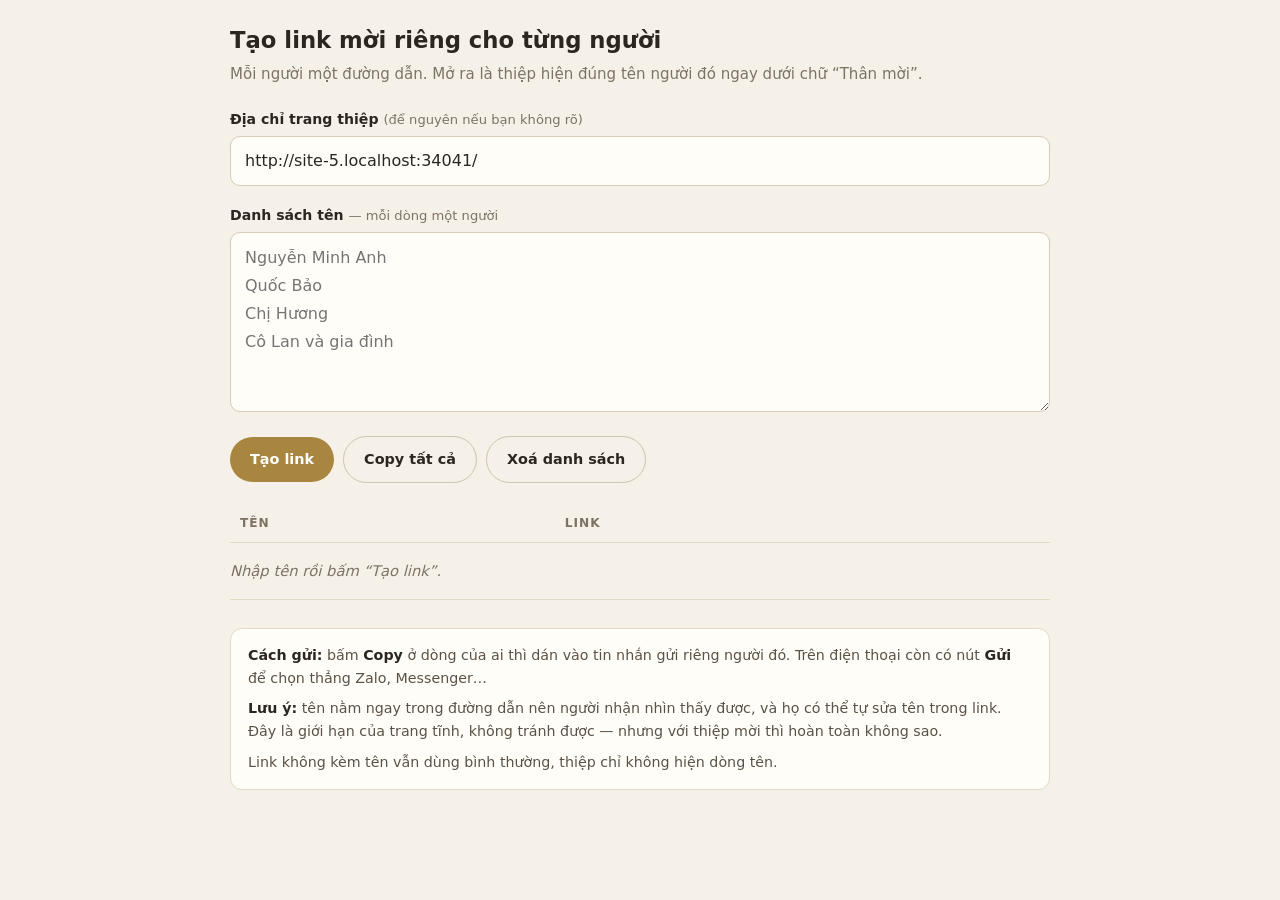
==== taolink.html @ 7654fa89 "link" ====
<!DOCTYPE html>
<html lang="vi">
<head>
<meta charset="UTF-8" />
<meta name="viewport" content="width=device-width, initial-scale=1" />
<meta name="robots" content="noindex, nofollow" />
<title>Tạo link mời riêng cho từng người</title>
<style>
  *{box-sizing:border-box;margin:0;padding:0}
  body{font-family:-apple-system,"Segoe UI",system-ui,sans-serif;background:#f5f1e8;color:#2c2620;
    line-height:1.6;padding:26px 16px 70px;-webkit-text-size-adjust:100%}
  .wrap{max-width:820px;margin:0 auto}
  h1{font-size:1.42rem;line-height:1.3;margin-bottom:6px}
  .sub{color:#7d7365;font-size:.94rem;margin-bottom:22px}
  label{display:block;font-weight:600;font-size:.88rem;margin:18px 0 6px}
  .hint{font-weight:400;color:#7d7365;font-size:.82rem}
  input,textarea{width:100%;padding:11px 14px;border:1px solid #d6cbb4;border-radius:10px;
    background:#fffdf8;font:inherit;font-size:1rem;color:inherit}
  textarea{min-height:180px;resize:vertical;line-height:1.75}
  input:focus,textarea:focus{outline:none;border-color:#a9863f;box-shadow:0 0 0 3px rgba(169,134,63,.16)}
  .row{display:flex;gap:9px;flex-wrap:wrap;align-items:center;margin-top:16px}
  button{border:none;border-radius:24px;padding:11px 20px;font:inherit;font-weight:600;
    font-size:.9rem;cursor:pointer;background:#a9863f;color:#fff;transition:.2s}
  button:hover{background:#8d6d2e}
  button.ghost{background:transparent;color:#2c2620;border:1px solid #cfc4ad}
  button.ghost:hover{background:#e9e1d1}
  .count{font-size:.88rem;color:#7d7365}
  table{width:100%;border-collapse:collapse;margin-top:22px;font-size:.92rem}
  th,td{text-align:left;padding:9px 10px;border-bottom:1px solid #e3dac6;vertical-align:top}
  th{font-size:.76rem;text-transform:uppercase;letter-spacing:1px;color:#7d7365}
  td.name{font-weight:600}
  td.link{word-break:break-all;font-family:ui-monospace,SFMono-Regular,Menlo,monospace;
    font-size:.8rem;color:#5a5245}
  td.act{white-space:nowrap;text-align:right}
  td.act button{padding:7px 14px;font-size:.82rem;border-radius:18px;margin-left:6px}
  .empty{color:#7d7365;font-style:italic;padding:16px 0}
  .note{margin-top:28px;padding:15px 17px;background:#fffdf8;border:1px solid #e3dac6;
    border-radius:12px;font-size:.89rem;color:#5a5245}
  .note b{color:#2c2620}
  .note p+p{margin-top:8px}
  .toast{position:fixed;left:50%;bottom:24px;transform:translateX(-50%) translateY(80px);
    background:#2c2620;color:#fff;padding:11px 20px;border-radius:22px;font-size:.88rem;
    max-width:88vw;text-align:center;opacity:0;transition:.25s;pointer-events:none;z-index:9}
  .toast.show{opacity:1;transform:translateX(-50%) translateY(0)}
  /* Điện thoại: bảng đổi thành từng thẻ, không để tràn ngang */
  @media(max-width:620px){
    table{font-size:.95rem}
    thead{display:none}
    table,tbody,tr,td{display:block;width:100%}
    tr{background:#fffdf8;border:1px solid #e3dac6;border-radius:12px;
      padding:12px 14px;margin-bottom:10px}
    td{border:none;padding:2px 0}
    td.act{text-align:left;margin-top:10px}
    td.act button{margin:0 8px 0 0}
  }
</style>
</head>
<body>
<div class="wrap">
  <h1>Tạo link mời riêng cho từng người</h1>
  <p class="sub">Mỗi người một đường dẫn. Mở ra là thiệp hiện đúng tên người đó ngay dưới chữ “Thân mời”.</p>

  <label for="base">Địa chỉ trang thiệp <span class="hint">(để nguyên nếu bạn không rõ)</span></label>
  <input id="base" type="url" inputmode="url" spellcheck="false" autocapitalize="off" />

  <label for="names">Danh sách tên <span class="hint">— mỗi dòng một người</span></label>
  <textarea id="names" spellcheck="false" autocapitalize="words"
    placeholder="Nguyễn Minh Anh&#10;Quốc Bảo&#10;Chị Hương&#10;Cô Lan và gia đình"></textarea>

  <div class="row">
    <button id="btnMake">Tạo link</button>
    <button id="btnCopyAll" class="ghost">Copy tất cả</button>
    <button id="btnClear" class="ghost">Xoá danh sách</button>
    <span class="count" id="count"></span>
  </div>

  <table id="out">
    <thead><tr><th>Tên</th><th>Link</th><th></th></tr></thead>
    <tbody><tr><td colspan="3" class="empty">Nhập tên rồi bấm “Tạo link”.</td></tr></tbody>
  </table>

  <div class="note">
    <p><b>Cách gửi:</b> bấm <b>Copy</b> ở dòng của ai thì dán vào tin nhắn gửi riêng người đó.
      Trên điện thoại còn có nút <b>Gửi</b> để chọn thẳng Zalo, Messenger…</p>
    <p><b>Lưu ý:</b> tên nằm ngay trong đường dẫn nên người nhận nhìn thấy được, và họ có thể
      tự sửa tên trong link. Đây là giới hạn của trang tĩnh, không tránh được — nhưng với thiệp
      mời thì hoàn toàn không sao.</p>
    <p>Link không kèm tên vẫn dùng bình thường, thiệp chỉ không hiện dòng tên.</p>
  </div>
</div>
<div class="toast" id="toast"></div>

<script>
(function () {
  var $ = function (id) { return document.getElementById(id); };
  var TRANG_MAC_DINH = 'https://lluciper.github.io/OurChapter/';
  var toastTimer = null;
  var danhSach = [];

  /* Mở trang này từ đâu thì lấy luôn địa chỉ đó làm gốc, để sau này
     đổi tên miền hay chuyển repo cũng không phải sửa gì. */
  function trangGoc() {
    if (location.protocol === 'file:') return TRANG_MAC_DINH;
    return location.href.split('#')[0].split('?')[0].replace(/[^/]*$/, '');
  }

  function toast(msg) {
    var t = $('toast');
    t.textContent = msg;
    t.classList.add('show');
    clearTimeout(toastTimer);
    toastTimer = setTimeout(function () { t.classList.remove('show'); }, 1900);
  }

  function copy(text, msg) {
    /* clipboard API chỉ chạy trên HTTPS hoặc localhost; mở bằng file:// phải dùng cách cũ */
    if (navigator.clipboard && window.isSecureContext) {
      navigator.clipboard.writeText(text)
        .then(function () { toast(msg); })
        .catch(function () { copyCu(text, msg); });
    } else {
      copyCu(text, msg);
    }
  }

  function copyCu(text, msg) {
    var ta = document.createElement('textarea');
    ta.value = text;
    ta.setAttribute('readonly', '');
    ta.style.position = 'fixed';
    ta.style.top = '0';
    ta.style.opacity = '0';
    document.body.appendChild(ta);
    ta.select();
    ta.setSelectionRange(0, text.length);   /* iOS cần dòng này mới chọn được */
    try { toast(document.execCommand('copy') ? msg : 'Không copy được, bạn chọn rồi copy tay nhé'); }
    catch (e) { toast('Không copy được, bạn chọn rồi copy tay nhé'); }
    document.body.removeChild(ta);
  }

  function taoLink(base, ten) {
    var g = (base || '').trim() || TRANG_MAC_DINH;
    g = g.split('#')[0].split('?')[0];               /* bỏ đuôi cũ nếu người dùng dán cả link có tên */
    if (!/\/$/.test(g) && !/\.html?$/i.test(g)) g += '/';
    return g + '?ten=' + encodeURIComponent(ten);    /* tự lo dấu cách và dấu tiếng Việt */
  }

  function themNut(td, chu, ghost, fn) {
    var b = document.createElement('button');
    b.textContent = chu;
    if (ghost) b.className = 'ghost';
    b.addEventListener('click', fn);
    td.appendChild(b);
  }

  function render() {
    var tb = $('out').querySelector('tbody');
    tb.innerHTML = '';
    if (!danhSach.length) {
      var tr0 = document.createElement('tr');
      var td0 = document.createElement('td');
      td0.colSpan = 3; td0.className = 'empty';
      td0.textContent = 'Nhập tên rồi bấm “Tạo link”.';
      tr0.appendChild(td0); tb.appendChild(tr0);
      $('count').textContent = '';
      return;
    }
    danhSach.forEach(function (d) {
      var tr = document.createElement('tr');
      var tdN = document.createElement('td'); tdN.className = 'name'; tdN.textContent = d.ten;
      var tdL = document.createElement('td'); tdL.className = 'link'; tdL.textContent = d.link;
      var tdA = document.createElement('td'); tdA.className = 'act';
      themNut(tdA, 'Copy', false, function () { copy(d.link, 'Đã copy link của ' + d.ten); });
      if (navigator.share) {
        themNut(tdA, 'Gửi', true, function () {
          navigator.share({ title: 'Thư mời tốt nghiệp', text: 'Gửi ' + d.ten, url: d.link })
            .catch(function () {/* người dùng bấm huỷ */});
        });
      }
      themNut(tdA, 'Mở', true, function () { window.open(d.link, '_blank', 'noopener'); });
      tr.appendChild(tdN); tr.appendChild(tdL); tr.appendChild(tdA);
      tb.appendChild(tr);
    });
    $('count').textContent = danhSach.length + ' link';
  }

  $('btnMake').addEventListener('click', function () {
    var base = $('base').value;
    var daCo = {};
    danhSach = $('names').value.split('\n')
      .map(function (x) { return x.replace(/\s+/g, ' ').trim(); })
      .filter(function (x) {
        if (!x) return false;
        var k = x.toLowerCase();
        if (daCo[k]) return false;                   /* bỏ tên trùng */
        daCo[k] = 1; return true;
      })
      .map(function (ten) { return { ten: ten, link: taoLink(base, ten) }; });
    render();
    toast(danhSach.length ? 'Đã tạo ' + danhSach.length + ' link' : 'Chưa có tên nào');
  });

  $('btnCopyAll').addEventListener('click', function () {
    if (!danhSach.length) { toast('Chưa có link nào'); return; }
    var txt = danhSach.map(function (d) { return d.ten + '\t' + d.link; }).join('\n');
    copy(txt, 'Đã copy ' + danhSach.length + ' link');
  });

  $('btnClear').addEventListener('click', function () {
    $('names').value = ''; danhSach = []; render();
  });

  $('base').value = trangGoc();
})();
</script>
</body>
</html>
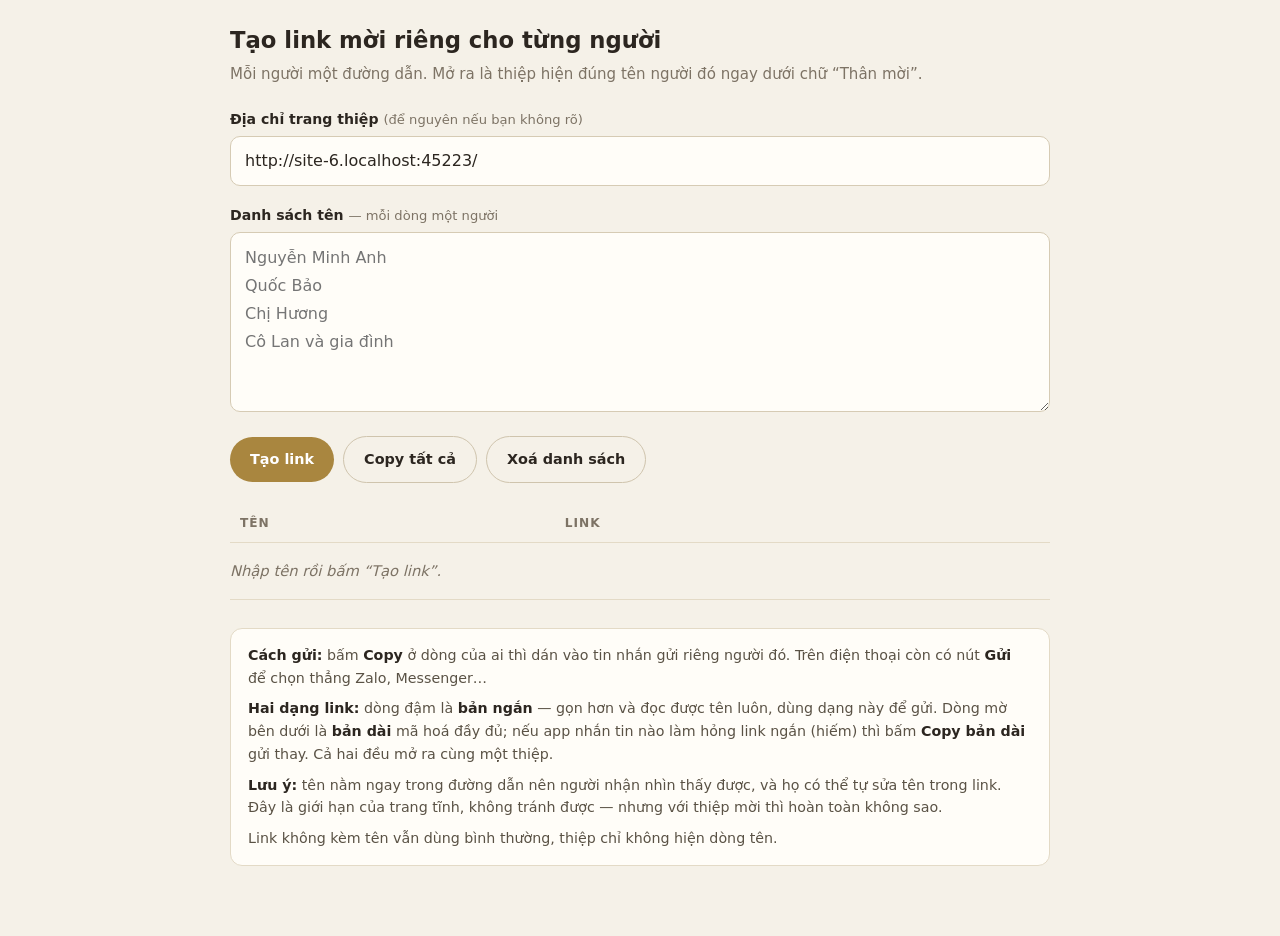
==== commit 9fc850f2: "update" ====
--- a/taolink.html
+++ b/taolink.html
@@ -30,7 +30,8 @@
   th{font-size:.76rem;text-transform:uppercase;letter-spacing:1px;color:#7d7365}
   td.name{font-weight:600}
   td.link{word-break:break-all;font-family:ui-monospace,SFMono-Regular,Menlo,monospace;
-    font-size:.8rem;color:#5a5245}
+    font-size:.8rem;color:#2c2620}
+  .link-day{display:block;margin-top:4px;color:#9c9384;font-size:.72rem}
   td.act{white-space:nowrap;text-align:right}
   td.act button{padding:7px 14px;font-size:.82rem;border-radius:18px;margin-left:6px}
   .empty{color:#7d7365;font-style:italic;padding:16px 0}
@@ -82,6 +83,9 @@
   <div class="note">
     <p><b>Cách gửi:</b> bấm <b>Copy</b> ở dòng của ai thì dán vào tin nhắn gửi riêng người đó.
       Trên điện thoại còn có nút <b>Gửi</b> để chọn thẳng Zalo, Messenger…</p>
+    <p><b>Hai dạng link:</b> dòng đậm là <b>bản ngắn</b> — gọn hơn và đọc được tên luôn, dùng dạng
+      này để gửi. Dòng mờ bên dưới là <b>bản dài</b> mã hoá đầy đủ; nếu app nhắn tin nào làm hỏng
+      link ngắn (hiếm) thì bấm <b>Copy bản dài</b> gửi thay. Cả hai đều mở ra cùng một thiệp.</p>
     <p><b>Lưu ý:</b> tên nằm ngay trong đường dẫn nên người nhận nhìn thấy được, và họ có thể
       tự sửa tên trong link. Đây là giới hạn của trang tĩnh, không tránh được — nhưng với thiệp
       mời thì hoàn toàn không sao.</p>
@@ -138,11 +142,23 @@
     document.body.removeChild(ta);
   }
 
-  function taoLink(base, ten) {
+  function gocSach(base) {
     var g = (base || '').trim() || TRANG_MAC_DINH;
     g = g.split('#')[0].split('?')[0];               /* bỏ đuôi cũ nếu người dùng dán cả link có tên */
     if (!/\/$/.test(g) && !/\.html?$/i.test(g)) g += '/';
-    return g + '?ten=' + encodeURIComponent(ten);    /* tự lo dấu cách và dấu tiếng Việt */
+    return g;
+  }
+
+  /* Dạng ngắn: dùng '#' thay '?ten=' và để nguyên chữ có dấu, dấu cách đổi thành '_'.
+     Ngắn hơn ~27% và đọc được tên luôn. Dấu cách phải đổi vì trong tin nhắn,
+     khoảng trắng làm đứt link ở giữa. */
+  function taoLinkNgan(base, ten) {
+    return gocSach(base) + '#' + ten.replace(/\s+/g, '_');
+  }
+
+  /* Dạng đầy đủ: mã hoá hết, chắc chắn chạy ở mọi ứng dụng nhắn tin */
+  function taoLinkDay(base, ten) {
+    return gocSach(base) + '?ten=' + encodeURIComponent(ten);
   }
 
   function themNut(td, chu, ghost, fn) {
@@ -168,9 +184,14 @@
     danhSach.forEach(function (d) {
       var tr = document.createElement('tr');
       var tdN = document.createElement('td'); tdN.className = 'name'; tdN.textContent = d.ten;
-      var tdL = document.createElement('td'); tdL.className = 'link'; tdL.textContent = d.link;
+      var tdL = document.createElement('td'); tdL.className = 'link';
+      tdL.textContent = d.link;
+      var phu = document.createElement('span');
+      phu.className = 'link-day';
+      phu.textContent = d.linkDay;
+      tdL.appendChild(phu);
       var tdA = document.createElement('td'); tdA.className = 'act';
-      themNut(tdA, 'Copy', false, function () { copy(d.link, 'Đã copy link của ' + d.ten); });
+      themNut(tdA, 'Copy', false, function () { copy(d.link, 'Đã copy link ngắn của ' + d.ten); });
       if (navigator.share) {
         themNut(tdA, 'Gửi', true, function () {
           navigator.share({ title: 'Thư mời tốt nghiệp', text: 'Gửi ' + d.ten, url: d.link })
@@ -178,6 +199,9 @@
         });
       }
       themNut(tdA, 'Mở', true, function () { window.open(d.link, '_blank', 'noopener'); });
+      themNut(tdA, 'Copy bản dài', true, function () {
+        copy(d.linkDay, 'Đã copy bản dài của ' + d.ten);
+      });
       tr.appendChild(tdN); tr.appendChild(tdL); tr.appendChild(tdA);
       tb.appendChild(tr);
     });
@@ -195,14 +219,16 @@
         if (daCo[k]) return false;                   /* bỏ tên trùng */
         daCo[k] = 1; return true;
       })
-      .map(function (ten) { return { ten: ten, link: taoLink(base, ten) }; });
+      .map(function (ten) {
+        return { ten: ten, link: taoLinkNgan(base, ten), linkDay: taoLinkDay(base, ten) };
+      });
     render();
     toast(danhSach.length ? 'Đã tạo ' + danhSach.length + ' link' : 'Chưa có tên nào');
   });
 
   $('btnCopyAll').addEventListener('click', function () {
     if (!danhSach.length) { toast('Chưa có link nào'); return; }
-    var txt = danhSach.map(function (d) { return d.ten + '\t' + d.link; }).join('\n');
+    var txt = danhSach.map(function (d) { return d.ten + '\t' + d.link + '\t' + d.linkDay; }).join('\n');
     copy(txt, 'Đã copy ' + danhSach.length + ' link');
   });
 
